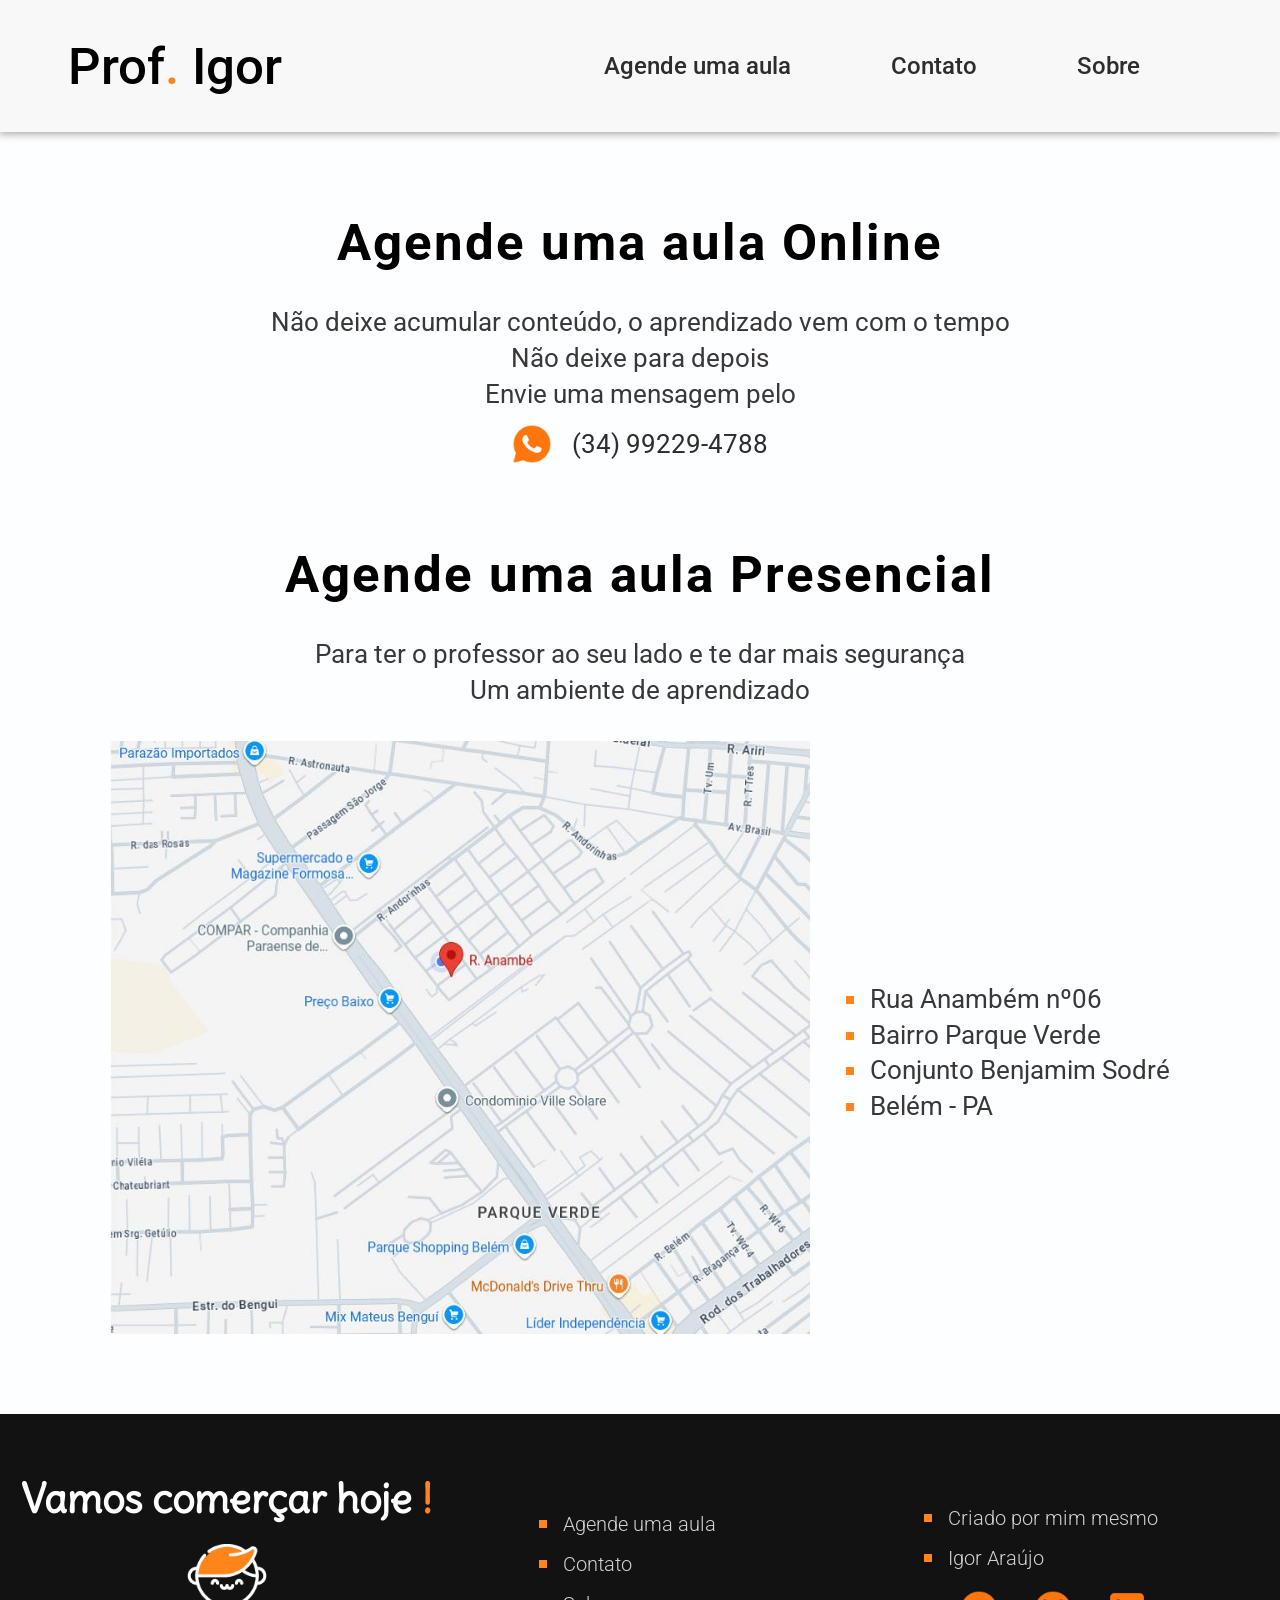
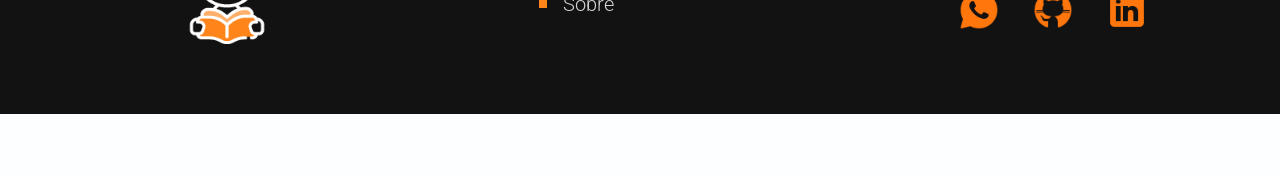
==== Agende/agende.html @ 17ebd61e "Initial commit" ====
<!DOCTYPE html>
<html lang="pt-BR">
<head>
   <meta charset="UTF-8">
   <meta name="viewport" content="width=device-width, initial-scale=1.0">
   <link rel="stylesheet" href="agende.css">
   <title>Document</title>
</head>
<body>

<nav>
   <div class="nome">
      <p><a href="../../index.html">Prof<span class="spanDecorativo">.</span> Igor</a></p>
   </div>
   <ul>
      <li>
         <a href="./agende.html">Agende uma aula</a>
      </li>
      <li>
         <a href="../Contato/contato.html">Contato</a>
      </li>
      <li>
         <a href="#">Sobre</a>
      </li>
   </ul>
</nav>

<main class="agendamento">
   <div class="online">
      <h1>Agende uma aula Online</h1>
      <p>Não deixe acumular conteúdo, o aprendizado vem com o tempo</p>
      <p>Não deixe para depois</p>
      <p>Envie uma mensagem pelo </p>
      <div class="contatos">
         <a href="https://wa.me/+5534992294788?text=Bom%20dia%2C%20gostaria%20de%20agendar%20uma%20aula%3F">
            <img src="../../img/icons8-whatsapp-footer.png" alt="">
            <span>(34) 99229-4788</span>
         </a>
      </div>
   </div>

      <div class="presencial">
         <h1>Agende uma aula Presencial</h1>
         <p>Para ter o professor ao seu lado e te dar mais segurança</p>
         <p>Um ambiente de aprendizado</p>
         <div class="endereco">
            <div>
               <a href="https://www.google.com/maps/place/R.+Anamb%C3%A9+-+Parque+Verde,+Bel%C3%A9m+-+PA/@-1.3640435,-48.4506042,15.83z/data=!4m6!3m5!1s0x92a461cf8c3d95fb:0xbfe696c19edcf683!8m2!3d-1.3626881!4d-48.4482505!16s%2Fg%2F1ymwg5kct?entry=ttu&g_ep=EgoyMDI2MDMwNC4xIKXMDSoASAFQAw%3D%3D" target="_blank">
                  <img src="../img/mapa.jpg" alt="">
               </a>
            </div>
            <div class="logradouro">
               <p>Rua Anambém nº06</p>
               <p>Bairro Parque Verde</p>
               <p>Conjunto Benjamim Sodré</p>
               <p>Belém - PA</p>
            </div>
         </div>
      </div>
   
</main>

<footer>
   <div class="comecar">
      <p>Vamos comerçar hoje <span class="spanDecorativo">!</span></p>
      <img src="../../img/estudante.png" alt="garoto estudando">
   </div>
   <div class="info">
      <p><a href="../Agende/agende.html">Agende uma aula</a></p>
      <p><a href="../Contato/contato.html">Contato</a></p>
      <p>Sobre</p>
   </div>
   <div class="info">
      <p>Criado por mim mesmo</p>
      <p>Igor Araújo</p>
      <div class="contatos">
         <a href="https://wa.me/+5534992294788?text=Bom%20dia%2C%20gostaria%20de%20agendar%20uma%20aula%3F" target="_blank"><img src="../img/icons8-whatsapp-footer.png" alt=""></a>
         <a href="https://github.com/Igor-Calandrine" target="_blank"><img src="../img/icons8-github-footer.png" alt=""></a>
         <a href="https://www.linkedin.com/in/igor-ara%C3%BAjo-289661346/" target="_blank"><img src="../img/icons8-linkedin-footer.png" alt=""></a>
      </div>
   </div>
</footer>
   
</body>
</html>
---- Agende/agende.css ----
@import url('https://fonts.googleapis.com/css2?family=Delius&family=Merriweather:opsz,wght@18..144,900&family=Poppins:wght@400;600&family=Roboto:wght@100..900&display=swap');
@import url("../style/global.css");
@import url("../style/nav.css");
@import url("../style/footer.css");


.agendamento {
   font-family: var(--fontPrincipal);
   max-width: 2000px;
   margin: 80px auto;
   text-align: center;
   font-size: 1.6rem;
}

.agendamento h1 {
   letter-spacing: 2px;
   
}

.agendamento p:first-of-type {
   margin-top: 32px;
}

.agendamento p {
   line-height: 1.4;
   color: rgb(56, 56, 56);
}

.contatos a{
   margin: auto;
   display: flex;
   align-items: center;
   gap: 20px;
}

.online img {
   animation: girar 4s linear infinite;
}

.online span {
   color: rgb(45, 45, 45);
   transition: 1s;
   animation: colorir 2.4s ease infinite alternate;
}

@keyframes colorir {
   from {
      color: rgb(45, 45, 45);
   }
   to {
      color:var(--spanDecorativo)
   }
}

.presencial {
   margin-top: 80px;
}

.endereco {
   margin: 32px;
   display: flex;
   justify-content: center;
   gap: 60px;
   text-align: left;
}

.endereco img {
   max-width: 700px;
}

.logradouro {
   align-self: center;
}

.logradouro p {
   position: relative;
}

.logradouro p::before {
   content: "";
   display: block;
   height: 8px;
   width: 8px;
   background-color: var(--spanDecorativo);
   position: absolute;
   top: 14px;
   left: -24px;
   transition: 0.8s;
}

.logradouro p:hover::before {
   width: 16px;
}
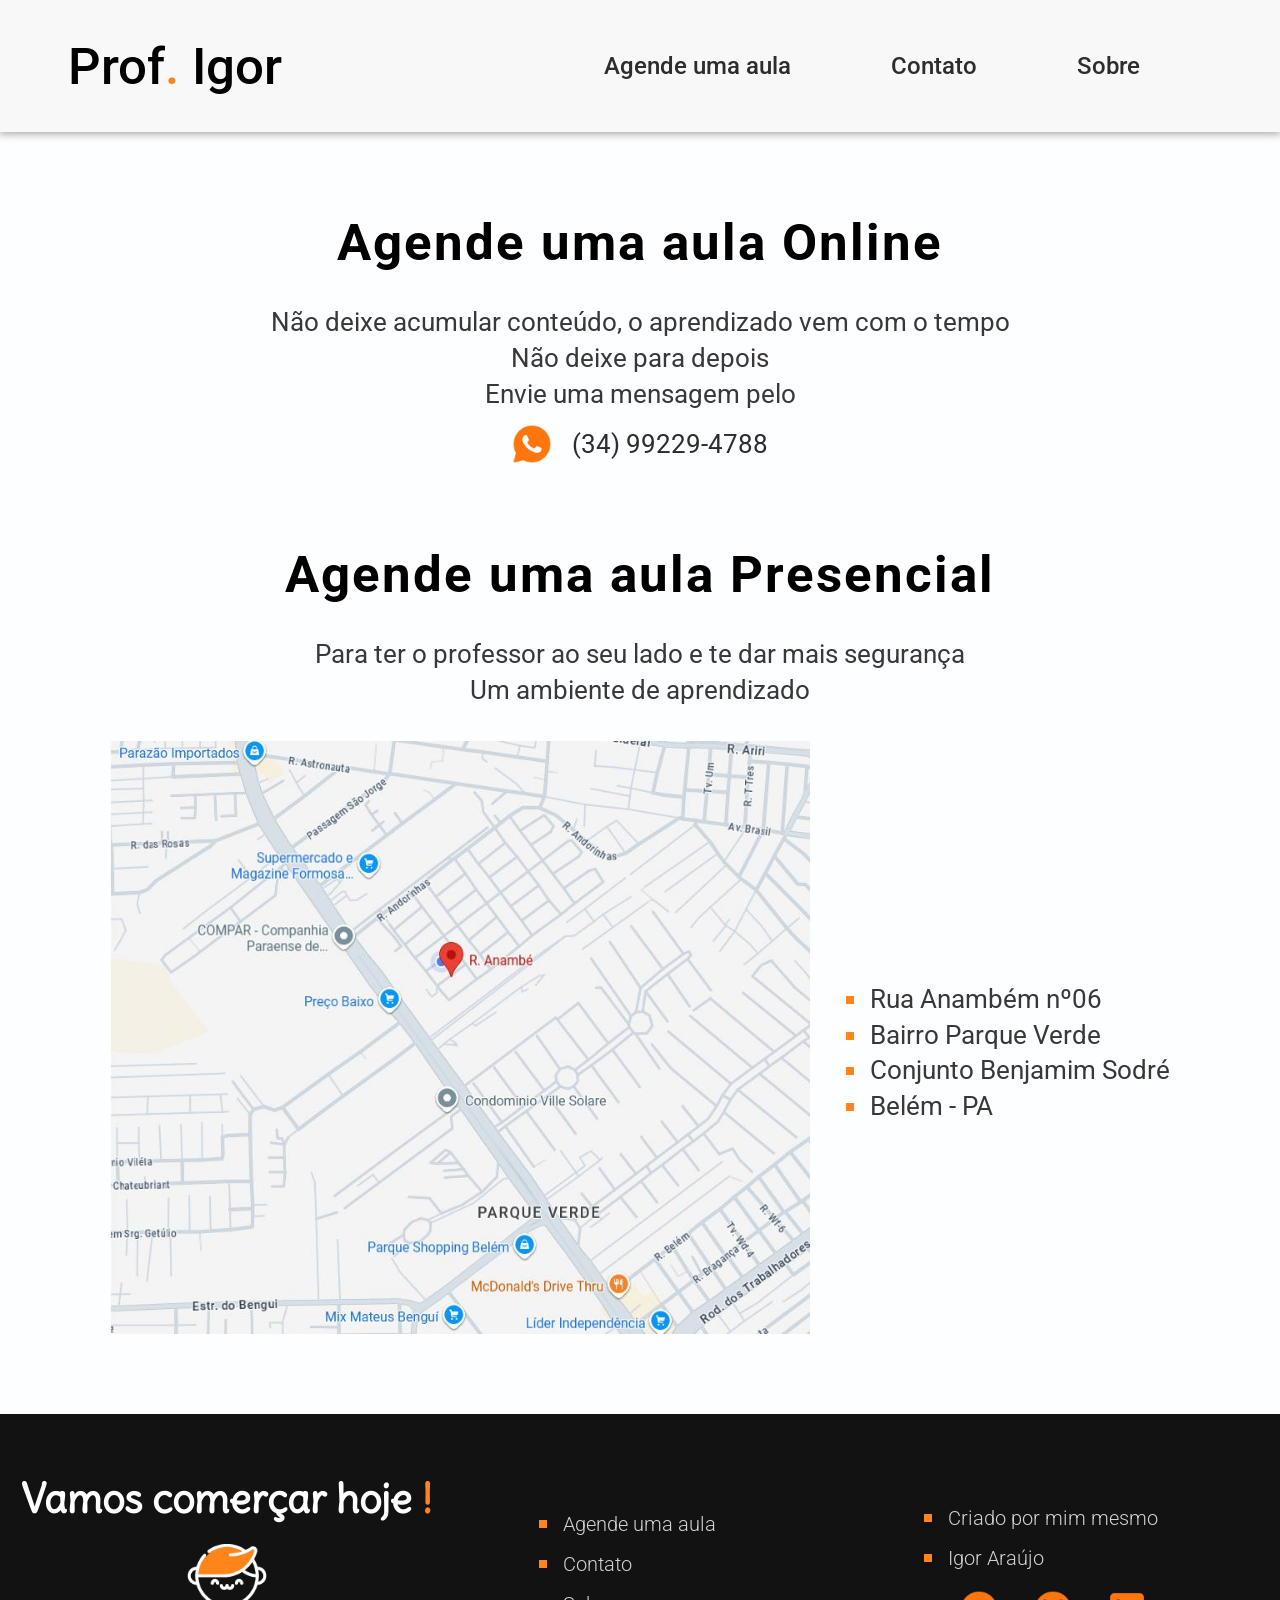
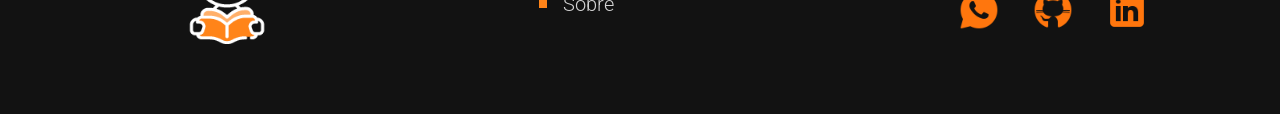
==== commit c9f3352f: "Sober, ajustes de imagem" ====
--- a/Agende/agende.html
+++ b/Agende/agende.html
@@ -4,7 +4,7 @@
    <meta charset="UTF-8">
    <meta name="viewport" content="width=device-width, initial-scale=1.0">
    <link rel="stylesheet" href="agende.css">
-   <title>Document</title>
+   <title>Agendamentos</title>
 </head>
 <body>
 
@@ -20,7 +20,7 @@
          <a href="../Contato/contato.html">Contato</a>
       </li>
       <li>
-         <a href="#">Sobre</a>
+         <a href="../Sobre/sobre.html">Sobre</a>
       </li>
    </ul>
 </nav>
@@ -62,13 +62,13 @@
 
 <footer>
    <div class="comecar">
-      <p>Vamos comerçar hoje <span class="spanDecorativo">!</span></p>
+      <p>Vamos comerçar hoje <span class="spanDecorativo spanDecorativoAnimar">!</span></p>
       <img src="../../img/estudante.png" alt="garoto estudando">
    </div>
    <div class="info">
       <p><a href="../Agende/agende.html">Agende uma aula</a></p>
       <p><a href="../Contato/contato.html">Contato</a></p>
-      <p>Sobre</p>
+      <p><a href="../Sobre/sobre.html">Sobre</a></p>
    </div>
    <div class="info">
       <p>Criado por mim mesmo</p>
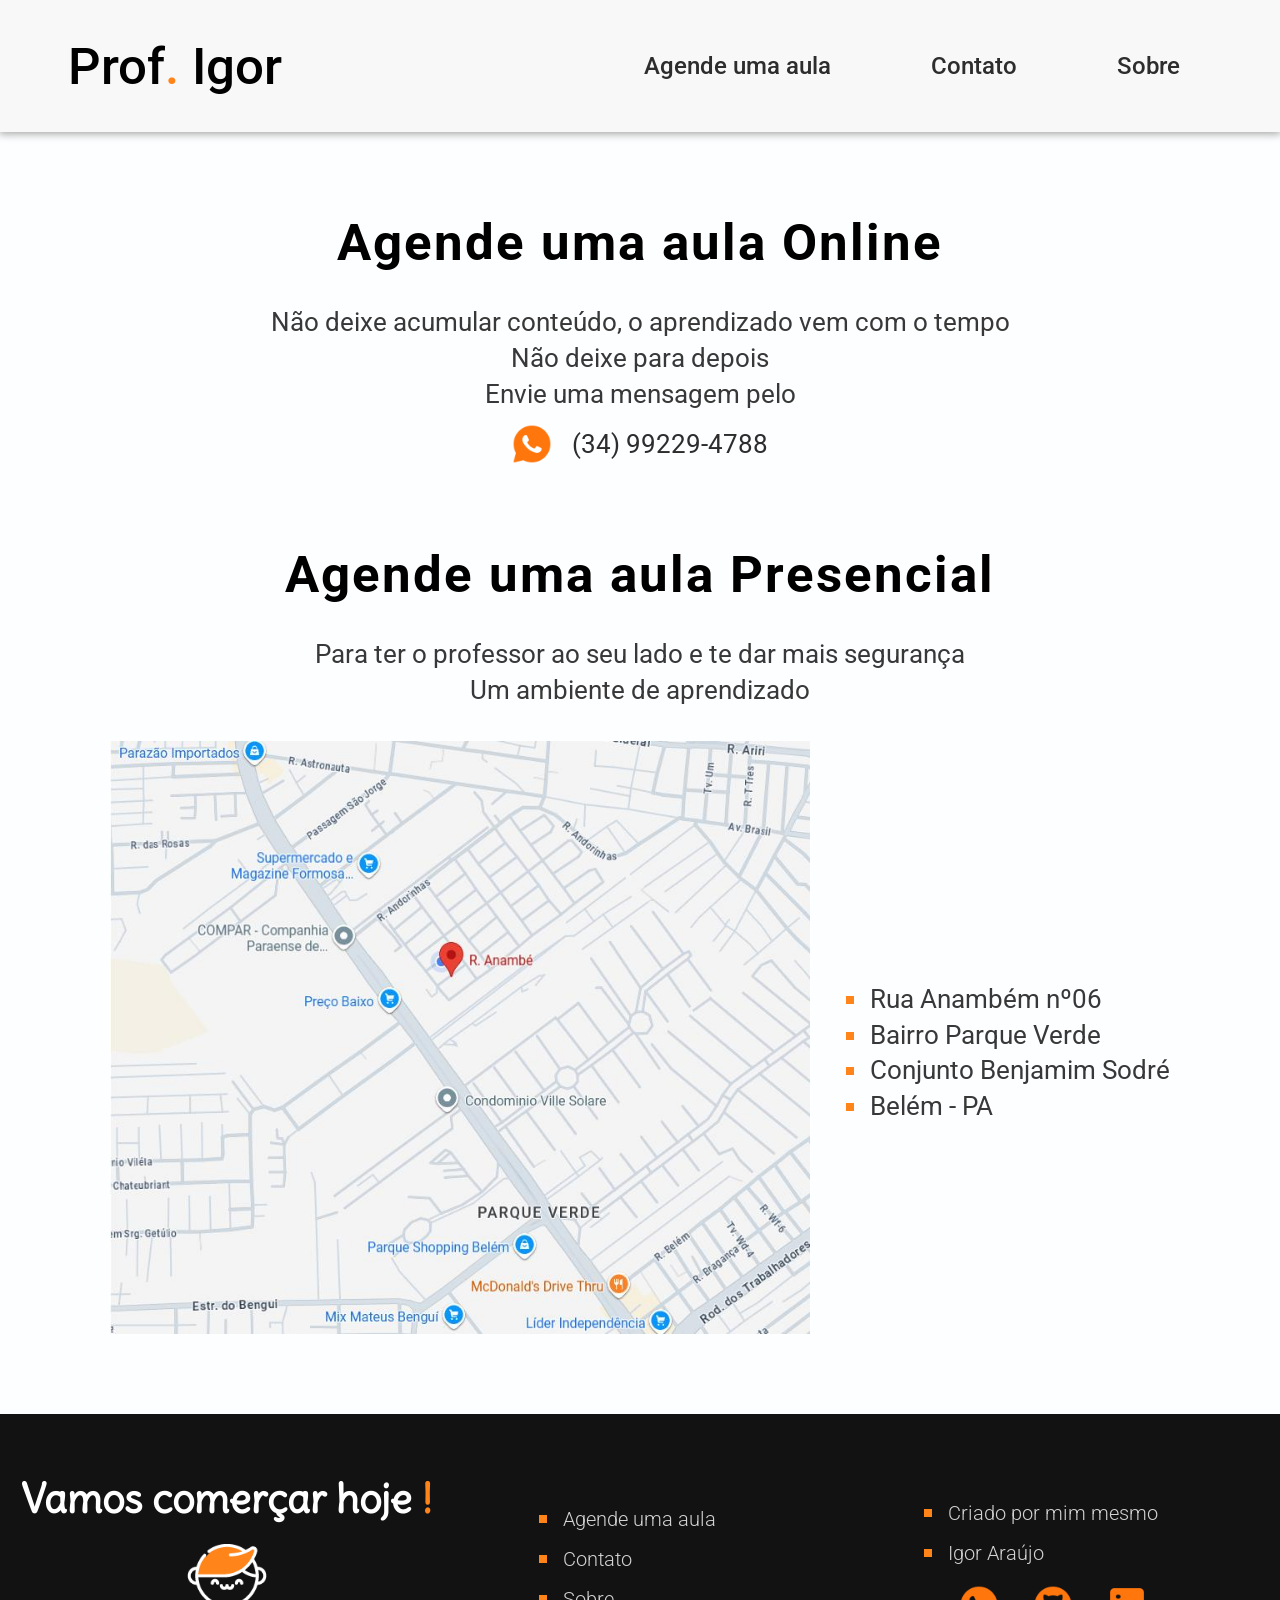
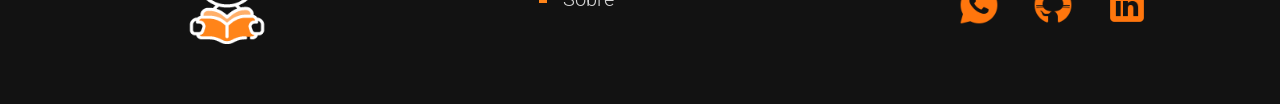
==== commit 0635538f: "responsividade Responsividade em todas as páginas e menu hamburguer" ====
--- a/Agende/agende.html
+++ b/Agende/agende.html
@@ -44,7 +44,7 @@
          <p>Para ter o professor ao seu lado e te dar mais segurança</p>
          <p>Um ambiente de aprendizado</p>
          <div class="endereco">
-            <div>
+            <div class="mapa">
                <a href="https://www.google.com/maps/place/R.+Anamb%C3%A9+-+Parque+Verde,+Bel%C3%A9m+-+PA/@-1.3640435,-48.4506042,15.83z/data=!4m6!3m5!1s0x92a461cf8c3d95fb:0xbfe696c19edcf683!8m2!3d-1.3626881!4d-48.4482505!16s%2Fg%2F1ymwg5kct?entry=ttu&g_ep=EgoyMDI2MDMwNC4xIKXMDSoASAFQAw%3D%3D" target="_blank">
                   <img src="../img/mapa.jpg" alt="">
                </a>
--- a/Agende/agende.css
+++ b/Agende/agende.css
@@ -59,13 +59,18 @@
 .endereco {
    margin: 32px;
    display: flex;
+   flex-wrap: wrap;
    justify-content: center;
    gap: 60px;
    text-align: left;
 }
 
-.endereco img {
+.mapa {
    max-width: 700px;
+}
+
+.mapa img{
+   width: 100%;
 }
 
 .logradouro {
@@ -90,4 +95,38 @@
 
 .logradouro p:hover::before {
    width: 16px;
+}
+
+@media (max-width:1100px) {
+   .endereco {
+      gap: 40px;
+      text-align: left;
+   }  
+   .mapa img{
+      max-width: 450px;
+   } 
+
+   .presencial {
+      margin-top: 40px;
+   }
+}
+
+@media (max-width:750px) {
+   .agendamento h1 {
+      font-size: 2.125rem;
+   }
+
+   .agendamento p:first-of-type {
+      margin-top: 16px;
+   }
+   
+   .agendamento p {
+      font-size: 1.25rem;
+   }
+
+   .endereco {
+      gap: 20px;
+   }
+
+ 
 }
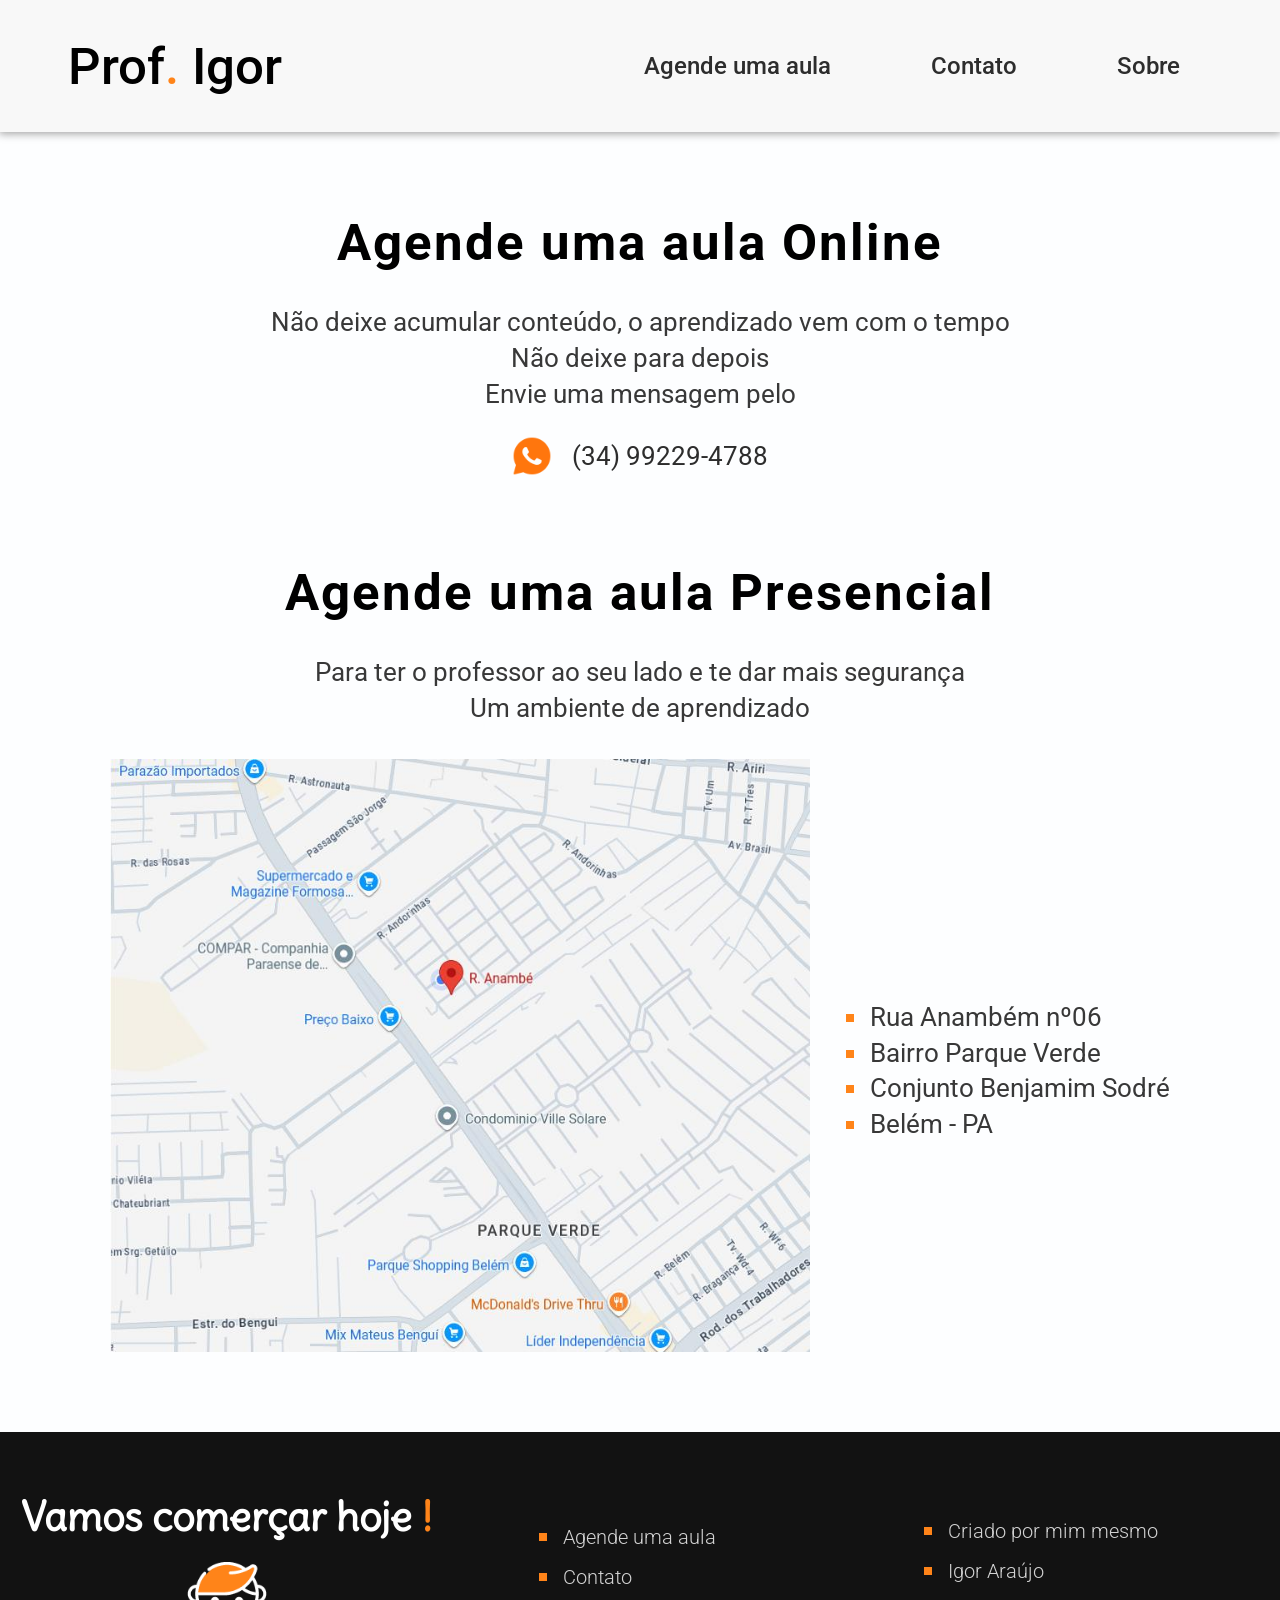
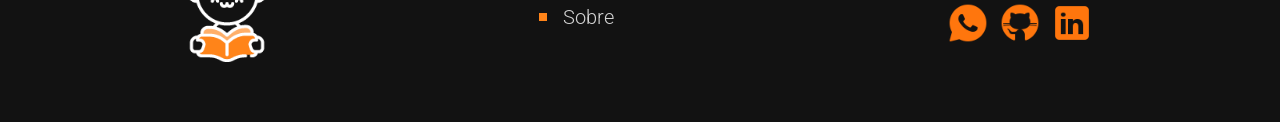
==== commit e3b9566a: "AJustes de refinamento" ====
--- a/Agende/agende.html
+++ b/Agende/agende.html
@@ -23,6 +23,11 @@
          <a href="../Sobre/sobre.html">Sobre</a>
       </li>
    </ul>
+   <button class="menu-hamburguer">
+      <span></span>
+      <span></span>
+      <span></span>
+   </button>
 </nav>
 
 <main class="agendamento">
@@ -31,7 +36,7 @@
       <p>Não deixe acumular conteúdo, o aprendizado vem com o tempo</p>
       <p>Não deixe para depois</p>
       <p>Envie uma mensagem pelo </p>
-      <div class="contatos">
+      <div class="link-numero">
          <a href="https://wa.me/+5534992294788?text=Bom%20dia%2C%20gostaria%20de%20agendar%20uma%20aula%3F">
             <img src="../../img/icons8-whatsapp-footer.png" alt="">
             <span>(34) 99229-4788</span>
--- a/Agende/agende.css
+++ b/Agende/agende.css
@@ -26,7 +26,12 @@
    color: rgb(56, 56, 56);
 }
 
-.contatos a{
+.link-numero {
+   display: inline-block;
+   margin: 24px auto 0 auto;
+}
+
+.link-numero a {
    margin: auto;
    display: flex;
    align-items: center;
@@ -34,6 +39,7 @@
 }
 
 .online img {
+   max-width: 40px;
    animation: girar 4s linear infinite;
 }
 
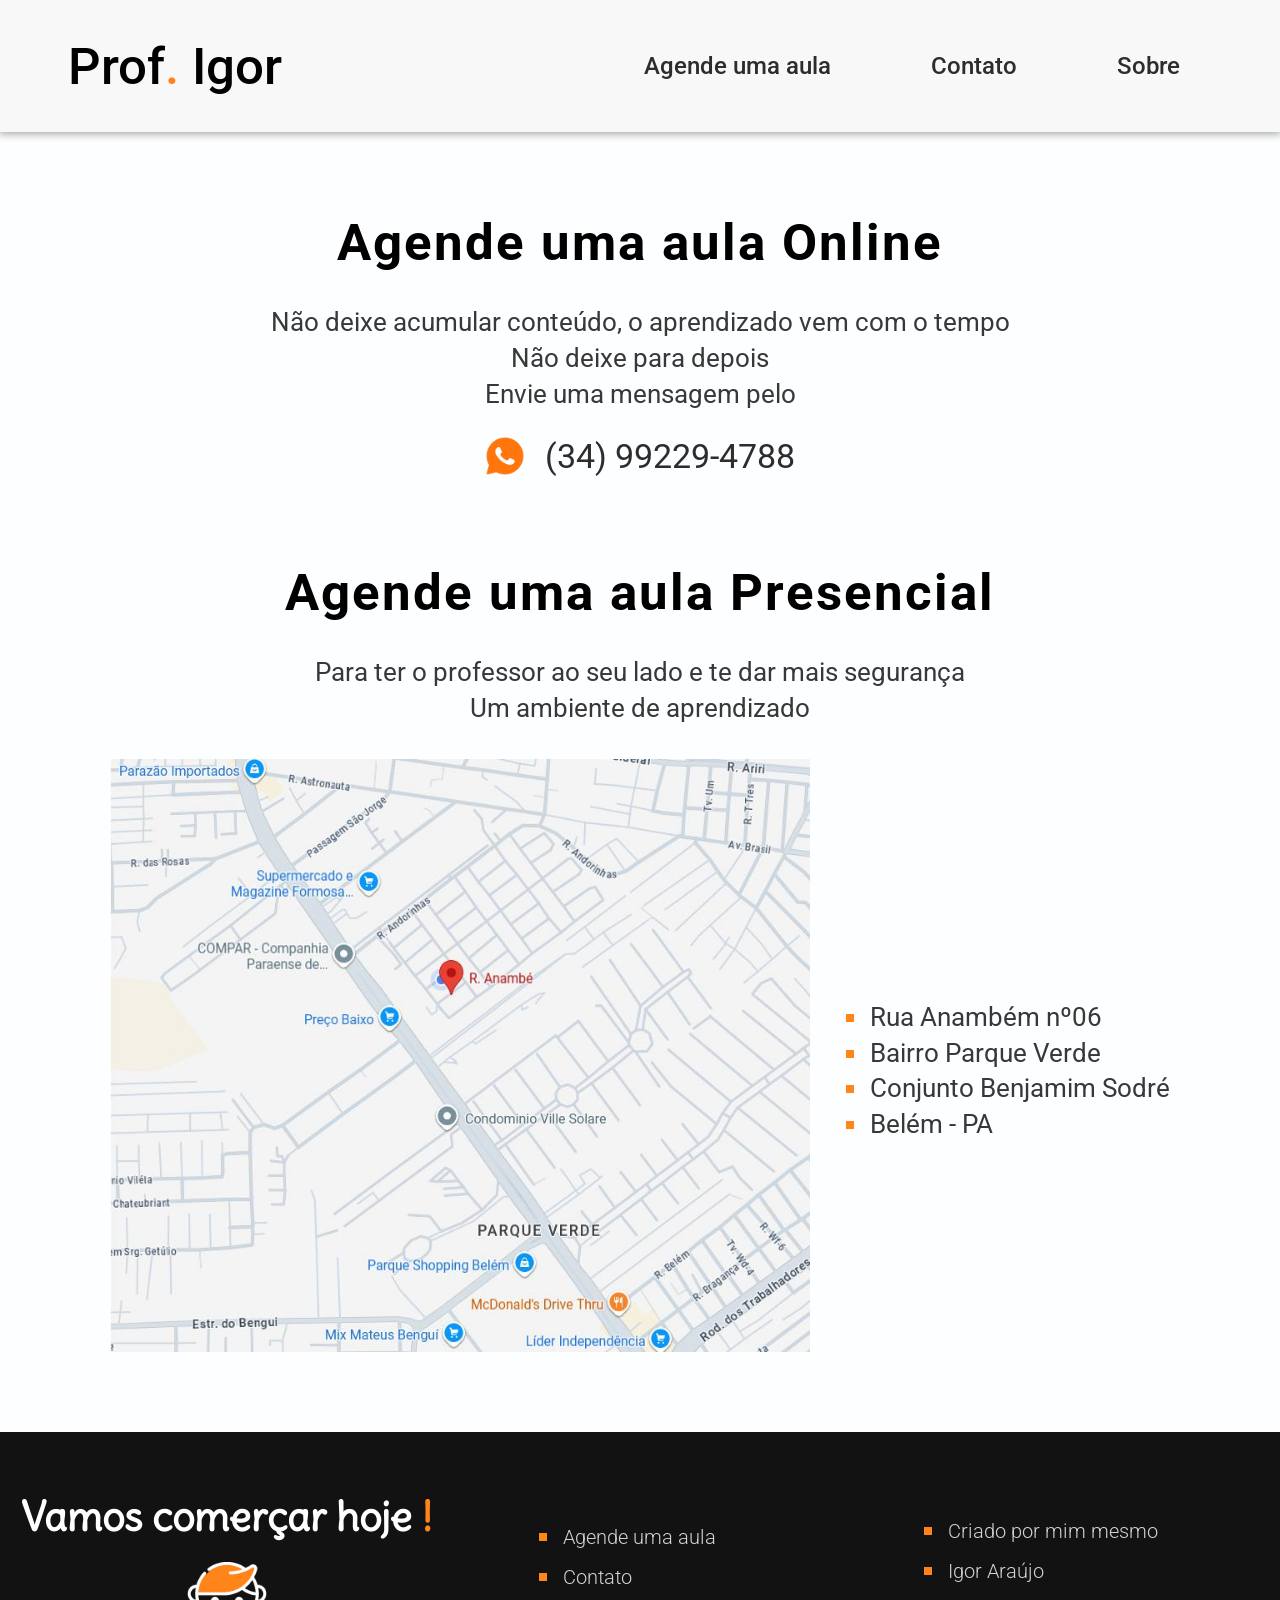
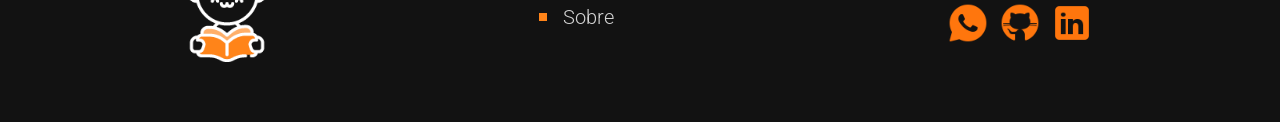
==== commit 7cb9f746: "Ajuste em links" ====
--- a/Agende/agende.html
+++ b/Agende/agende.html
@@ -10,7 +10,7 @@
 
 <nav>
    <div class="nome">
-      <p><a href="../../index.html">Prof<span class="spanDecorativo">.</span> Igor</a></p>
+      <p><a href="../index.html">Prof<span class="spanDecorativo">.</span> Igor</a></p>
    </div>
    <ul>
       <li>
--- a/Agende/agende.css
+++ b/Agende/agende.css
@@ -44,6 +44,7 @@
 }
 
 .online span {
+   font-size: 2.125rem;
    color: rgb(45, 45, 45);
    transition: 1s;
    animation: colorir 2.4s ease infinite alternate;
